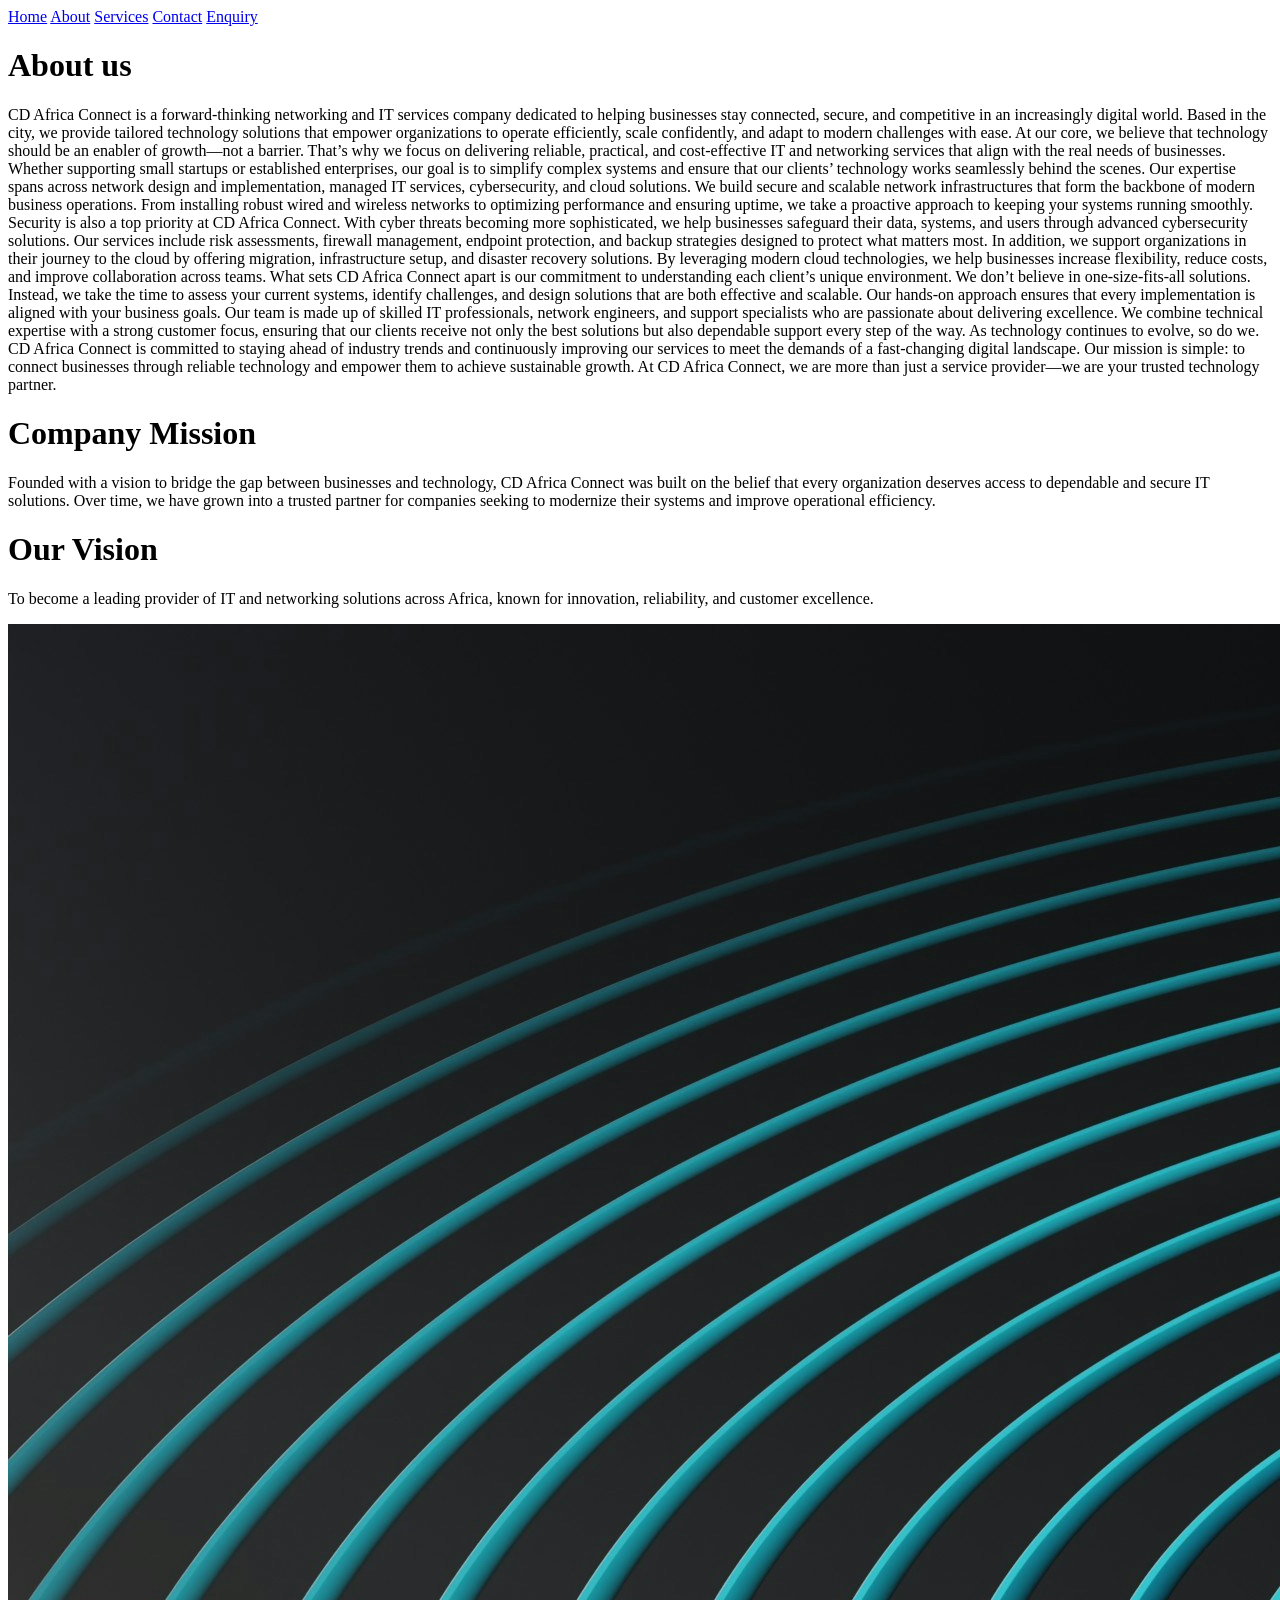
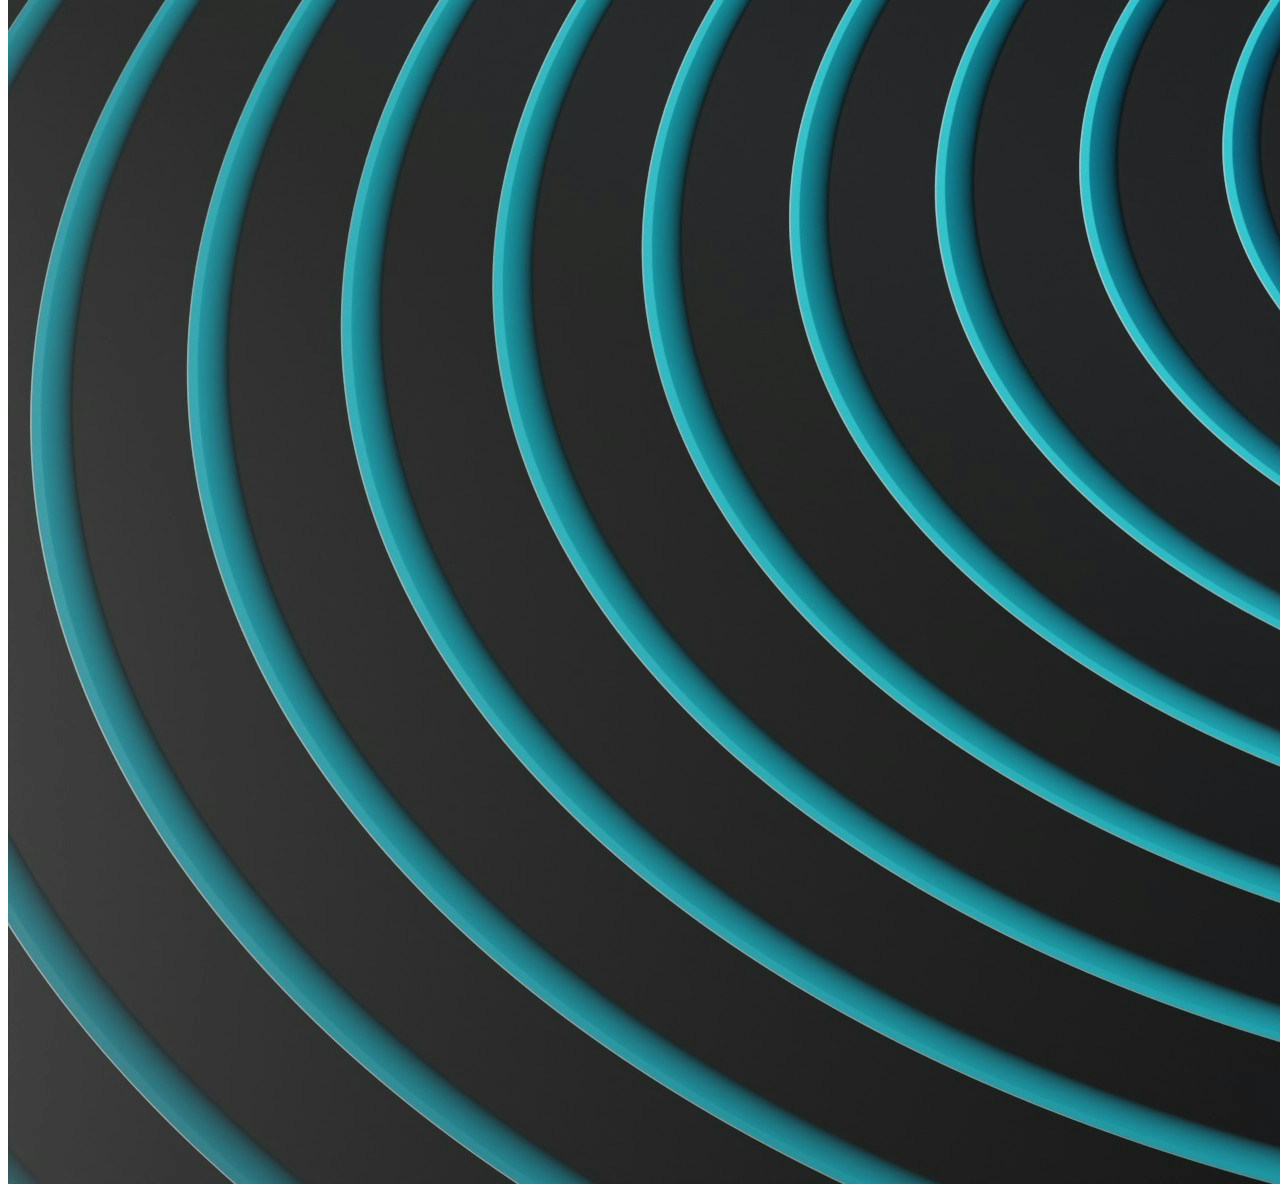
==== about.html @ 7420c032 "Initial commit" ====
<!DOCTYPE html>
<html lang="en">
<head>
    <meta charset="UTF-8">
    <meta name="viewport" content="width=device-width, initial-scale=1.0">
    <title>About | CD AfricaConnect</title>
</head>
<body>
    <a href="index.html">Home</a>
    <a href="about.html">About</a>
    <a href="services.html">Services</a>
    <a href="contact.html">Contact</a>
    <a href="enquiry.html">Enquiry</a>
    <h1>About us</h1 >
         <p>CD Africa Connect is a forward-thinking networking and IT services company dedicated to helping businesses stay connected, secure, and competitive in an increasingly digital world. Based in the city, we provide tailored technology solutions that empower organizations to operate efficiently, scale confidently, and adapt to modern challenges with ease.

At our core, we believe that technology should be an enabler of growth—not a barrier. That’s why we focus on delivering reliable, practical, and cost-effective IT and networking services that align with the real needs of businesses. Whether supporting small startups or established enterprises, our goal is to simplify complex systems and ensure that our clients’ technology works seamlessly behind the scenes.

Our expertise spans across network design and implementation, managed IT services, cybersecurity, and cloud solutions. We build secure and scalable network infrastructures that form the backbone of modern business operations. From installing robust wired and wireless networks to optimizing performance and ensuring uptime, we take a proactive approach to keeping your systems running smoothly.

Security is also a top priority at CD Africa Connect. With cyber threats becoming more sophisticated, we help businesses safeguard their data, systems, and users through advanced cybersecurity solutions. Our services include risk assessments, firewall management, endpoint protection, and backup strategies designed to protect what matters most.

In addition, we support organizations in their journey to the cloud by offering migration, infrastructure setup, and disaster recovery solutions. By leveraging modern cloud technologies, we help businesses increase flexibility, reduce costs, and improve collaboration across teams.

What sets CD Africa Connect apart is our commitment to understanding each client’s unique environment. We don’t believe in one-size-fits-all solutions. Instead, we take the time to assess your current systems, identify challenges, and design solutions that are both effective and scalable. Our hands-on approach ensures that every implementation is aligned with your business goals.

Our team is made up of skilled IT professionals, network engineers, and support specialists who are passionate about delivering excellence. We combine technical expertise with a strong customer focus, ensuring that our clients receive not only the best solutions but also dependable support every step of the way.

As technology continues to evolve, so do we. CD Africa Connect is committed to staying ahead of industry trends and continuously improving our services to meet the demands of a fast-changing digital landscape.

Our mission is simple: to connect businesses through reliable technology and empower them to achieve sustainable growth. At CD Africa Connect, we are more than just a service provider—we are your trusted technology partner.</p>
<h1>Company Mission</h1 >
    <p>Founded with a vision to bridge the gap between businesses and technology, CD Africa Connect was built on the belief that every organization deserves access to dependable and secure IT solutions.
Over time, we have grown into a trusted partner for companies seeking to modernize their systems and improve operational efficiency.</p>
<h1>Our Vision</h1 >
  <p>To become a leading provider of IT and networking solutions across Africa, known for innovation, reliability, and customer excellence.</p>
  
   <img src="images/wifi.jpg">


</body>
</html>
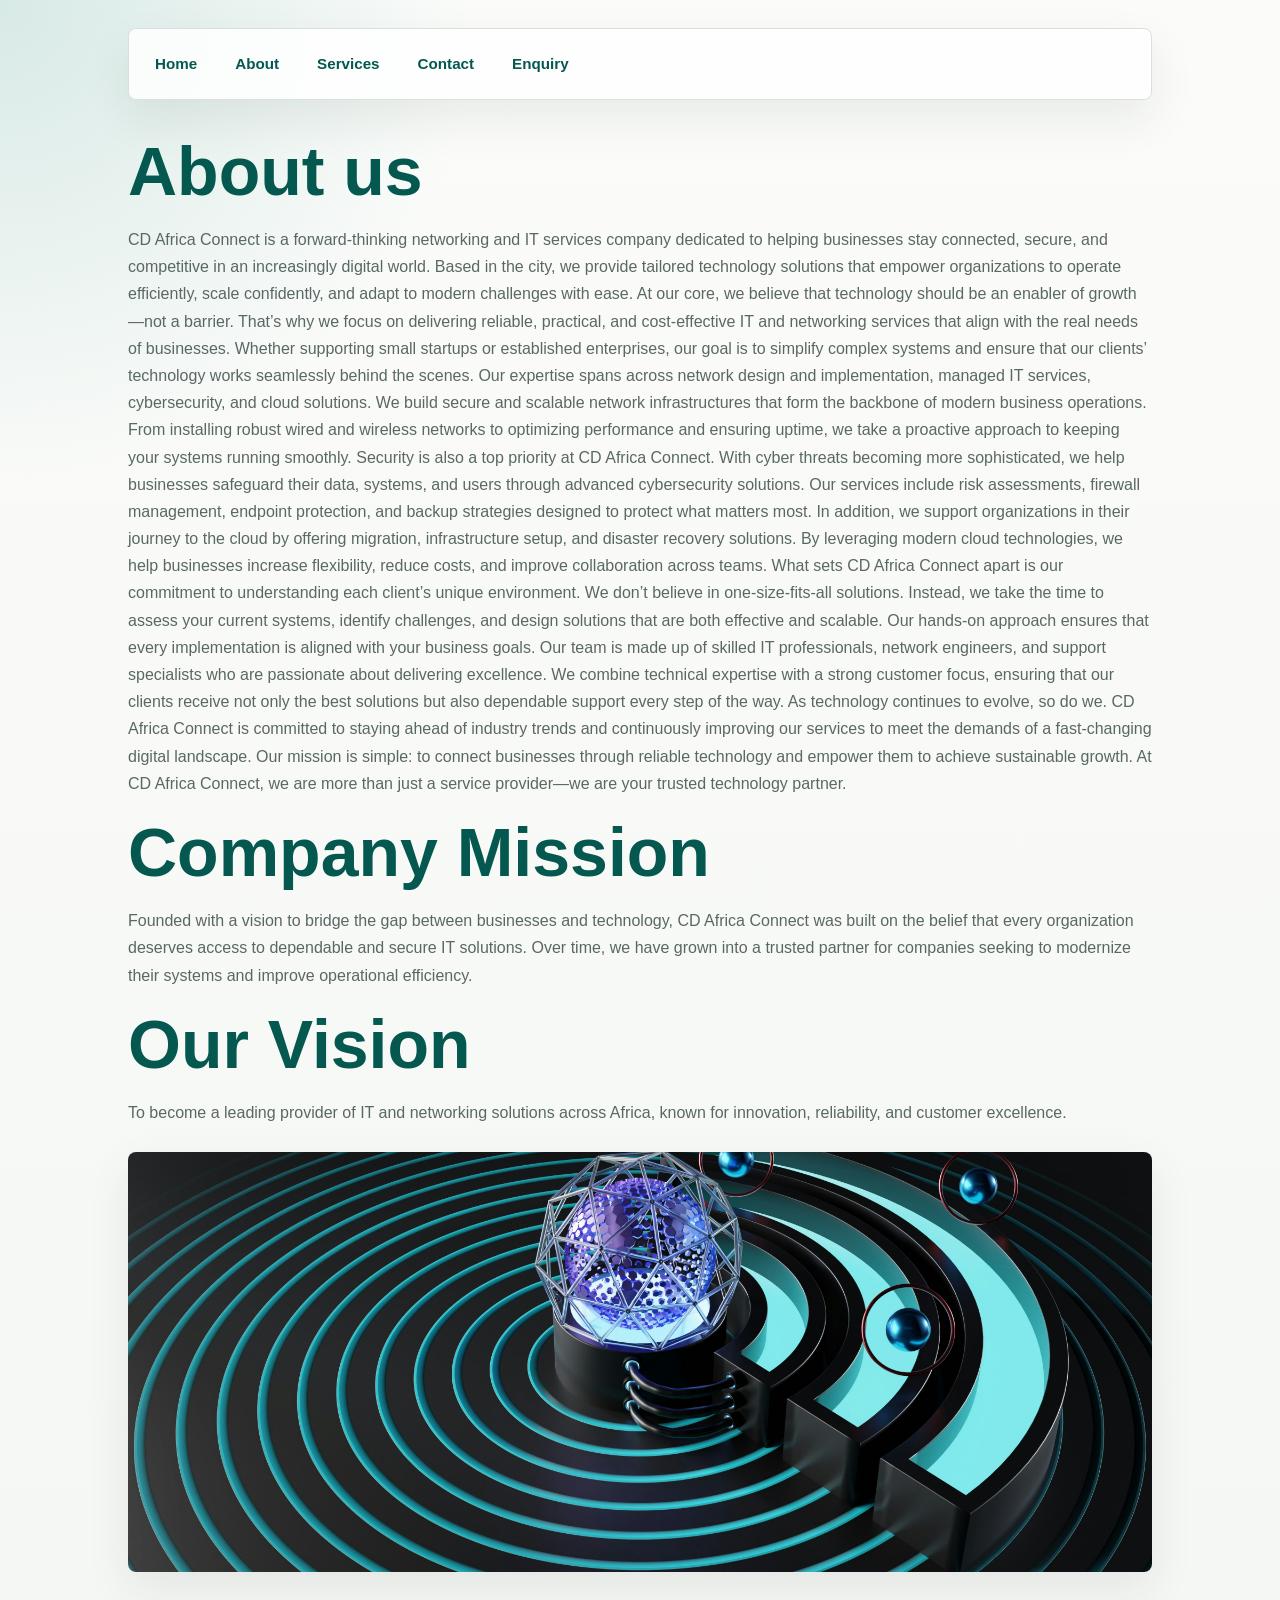
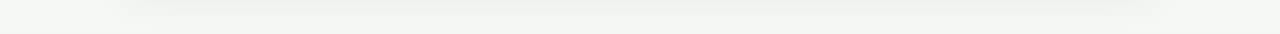
==== commit 7f992c3f: "Refresh site styling" ====
--- a/about.html
+++ b/about.html
@@ -4,13 +4,16 @@
     <meta charset="UTF-8">
     <meta name="viewport" content="width=device-width, initial-scale=1.0">
     <title>About | CD AfricaConnect</title>
+    <link rel="stylesheet" href="css/styles.css">
 </head>
 <body>
-    <a href="index.html">Home</a>
-    <a href="about.html">About</a>
-    <a href="services.html">Services</a>
-    <a href="contact.html">Contact</a>
-    <a href="enquiry.html">Enquiry</a>
+    <nav>
+        <a href="index.html">Home</a>
+        <a href="about.html">About</a>
+        <a href="services.html">Services</a>
+        <a href="contact.html">Contact</a>
+        <a href="enquiry.html">Enquiry</a>
+    </nav>
     <h1>About us</h1 >
          <p>CD Africa Connect is a forward-thinking networking and IT services company dedicated to helping businesses stay connected, secure, and competitive in an increasingly digital world. Based in the city, we provide tailored technology solutions that empower organizations to operate efficiently, scale confidently, and adapt to modern challenges with ease.
 
@@ -35,8 +38,8 @@
 <h1>Our Vision</h1 >
   <p>To become a leading provider of IT and networking solutions across Africa, known for innovation, reliability, and customer excellence.</p>
   
-   <img src="images/wifi.jpg">
+   <img class="page-image" src="images/wifi.jpg" alt="Wireless networking equipment">
 
 
 </body>
-</html>+</html>
--- a/css/styles.css
+++ b/css/styles.css
@@ -0,0 +1,341 @@
+* {
+    box-sizing: border-box;
+}
+
+:root {
+    --page-bg: #f5f7f4;
+    --surface: #ffffff;
+    --surface-soft: #edf5f2;
+    --ink: #17211f;
+    --muted: #5a6864;
+    --brand: #007a6c;
+    --brand-dark: #04584f;
+    --accent: #d96c3b;
+    --line: #d8e2dd;
+    --shadow: 0 18px 45px rgba(23, 33, 31, 0.08);
+}
+
+body {
+    max-width: 1080px;
+    margin: 0 auto;
+    padding: 28px;
+    font-family: "Segoe UI", Roboto, "Helvetica Neue", Arial, sans-serif;
+    line-height: 1.7;
+    color: var(--ink);
+    background:
+        radial-gradient(circle at top left, rgba(0, 122, 108, 0.14), transparent 30rem),
+        linear-gradient(180deg, #fbfcfa 0%, var(--page-bg) 100%);
+}
+
+nav {
+    display: flex;
+    flex-wrap: wrap;
+    gap: 10px;
+    align-items: center;
+    margin-bottom: 32px;
+    padding: 12px;
+    border: 1px solid var(--line);
+    border-radius: 8px;
+    background: rgba(255, 255, 255, 0.86);
+    box-shadow: var(--shadow);
+}
+
+nav a {
+    display: inline-flex;
+    align-items: center;
+    min-height: 42px;
+    padding: 10px 14px;
+    color: var(--brand-dark);
+    border-radius: 6px;
+    font-size: 0.95rem;
+    font-weight: 700;
+    text-decoration: none;
+    transition: background 160ms ease, color 160ms ease, transform 160ms ease;
+}
+
+nav a:hover,
+nav a:focus-visible {
+    color: #ffffff;
+    background: var(--brand);
+    transform: translateY(-1px);
+}
+
+h1,
+h2,
+h3 {
+    line-height: 1.15;
+    color: var(--brand-dark);
+}
+
+h1 {
+    margin: 0 0 16px;
+    font-size: clamp(2.1rem, 6vw, 4.25rem);
+    font-weight: 800;
+}
+
+h2 {
+    margin: 32px 0 14px;
+    font-size: clamp(1.45rem, 3vw, 2.2rem);
+}
+
+h3 {
+    margin: 0 0 10px;
+    font-size: 1.2rem;
+}
+
+p {
+    margin: 0 0 16px;
+    color: var(--muted);
+}
+
+a {
+    color: var(--brand);
+}
+
+main,
+section {
+    min-width: 0;
+}
+
+.page-image {
+    display: block;
+    width: 100%;
+    max-width: 100%;
+    height: clamp(220px, 45vw, 430px);
+    margin: 26px 0 34px;
+    border-radius: 8px;
+    object-fit: cover;
+    box-shadow: var(--shadow);
+}
+
+.contact-image {
+    max-width: 760px;
+    height: clamp(220px, 48vw, 360px);
+}
+
+.intro-section {
+    margin-bottom: 34px;
+}
+
+.intro-section p {
+    max-width: 78ch;
+    font-size: 1.08rem;
+}
+
+.content-grid {
+    display: grid;
+    grid-template-columns: repeat(2, minmax(0, 1fr));
+    gap: 18px;
+    margin: 20px 0 34px;
+}
+
+.content-grid article {
+    padding: 22px;
+    border: 1px solid var(--line);
+    border-radius: 8px;
+    background: var(--surface);
+    box-shadow: 0 10px 30px rgba(23, 33, 31, 0.06);
+}
+
+.content-grid article:hover {
+    border-color: rgba(0, 122, 108, 0.38);
+}
+
+.content-grid h3 {
+    color: var(--ink);
+}
+
+.feature-list {
+    display: grid;
+    gap: 12px;
+    padding-left: 0;
+    list-style: none;
+}
+
+.feature-list li {
+    position: relative;
+    padding: 14px 16px 14px 42px;
+    border: 1px solid var(--line);
+    border-radius: 8px;
+    color: var(--muted);
+    background: var(--surface);
+}
+
+.feature-list li::before {
+    position: absolute;
+    top: 16px;
+    left: 16px;
+    width: 12px;
+    height: 12px;
+    border-radius: 50%;
+    background: var(--accent);
+    content: "";
+}
+
+.highlight-section {
+    margin-top: 34px;
+    padding: 26px;
+    border: 1px solid rgba(0, 122, 108, 0.2);
+    border-left: 6px solid var(--accent);
+    border-radius: 8px;
+    background: var(--surface-soft);
+}
+
+.button-link {
+    display: inline-flex;
+    align-items: center;
+    min-height: 44px;
+    margin-top: 8px;
+    padding: 10px 18px;
+    color: #ffffff;
+    background: var(--brand);
+    border-radius: 6px;
+    font-weight: 800;
+    text-decoration: none;
+    box-shadow: 0 12px 24px rgba(0, 122, 108, 0.24);
+}
+
+.button-link:hover,
+.button-link:focus-visible {
+    background: var(--brand-dark);
+}
+
+.quote-form {
+    max-width: 780px;
+    padding: 24px;
+    border: 1px solid var(--line);
+    border-radius: 8px;
+    background: var(--surface);
+    box-shadow: var(--shadow);
+}
+
+.quote-form h2 {
+    margin-top: 0;
+    padding-top: 8px;
+}
+
+.quote-form label {
+    display: block;
+    margin: 16px 0 7px;
+    color: var(--ink);
+    font-weight: 800;
+}
+
+.quote-form input,
+.quote-form textarea {
+    width: 100%;
+    padding: 12px 14px;
+    border: 1px solid #bfd0ca;
+    border-radius: 6px;
+    color: var(--ink);
+    font: inherit;
+    background: #fbfdfa;
+}
+
+.quote-form input:focus,
+.quote-form textarea:focus {
+    border-color: var(--brand);
+    outline: 3px solid rgba(0, 122, 108, 0.16);
+}
+
+.quote-form textarea {
+    resize: vertical;
+}
+
+/* Desktop: 1024px and wider */
+@media (min-width: 1024px) {
+    body {
+        max-width: 1080px;
+        padding: 28px;
+    }
+
+    .page-image {
+        max-width: 100%;
+        height: 420px;
+    }
+
+    .quote-form {
+        max-width: 780px;
+    }
+}
+
+/* Tablet: 601px to 1023px */
+@media (max-width: 1023px) {
+    body {
+        max-width: 760px;
+        padding: 18px;
+    }
+
+    nav {
+        gap: 10px 16px;
+    }
+
+    nav a {
+        margin-right: 0;
+    }
+
+    .page-image {
+        height: clamp(220px, 42vw, 340px);
+    }
+
+    .content-grid {
+        gap: 14px;
+    }
+}
+
+/* Mobile: 421px to 600px */
+@media (max-width: 600px) {
+    body {
+        padding: 14px;
+    }
+
+    h1 {
+        font-size: 2.2rem;
+    }
+
+    h2 {
+        font-size: 1.45rem;
+    }
+
+    nav a {
+        margin-bottom: 8px;
+    }
+
+    .page-image {
+        height: 220px;
+        margin: 18px 0;
+    }
+
+    .content-grid {
+        grid-template-columns: 1fr;
+    }
+
+    .content-grid article,
+    .highlight-section,
+    .quote-form {
+        padding: 18px;
+    }
+}
+
+/* Small mobile: 420px and narrower */
+@media (max-width: 420px) {
+    body {
+        padding: 12px;
+    }
+
+    nav {
+        gap: 6px;
+    }
+
+    nav a {
+        width: 100%;
+    }
+
+    .page-image {
+        height: 190px;
+    }
+
+    .intro-section p {
+        font-size: 1rem;
+    }
+}
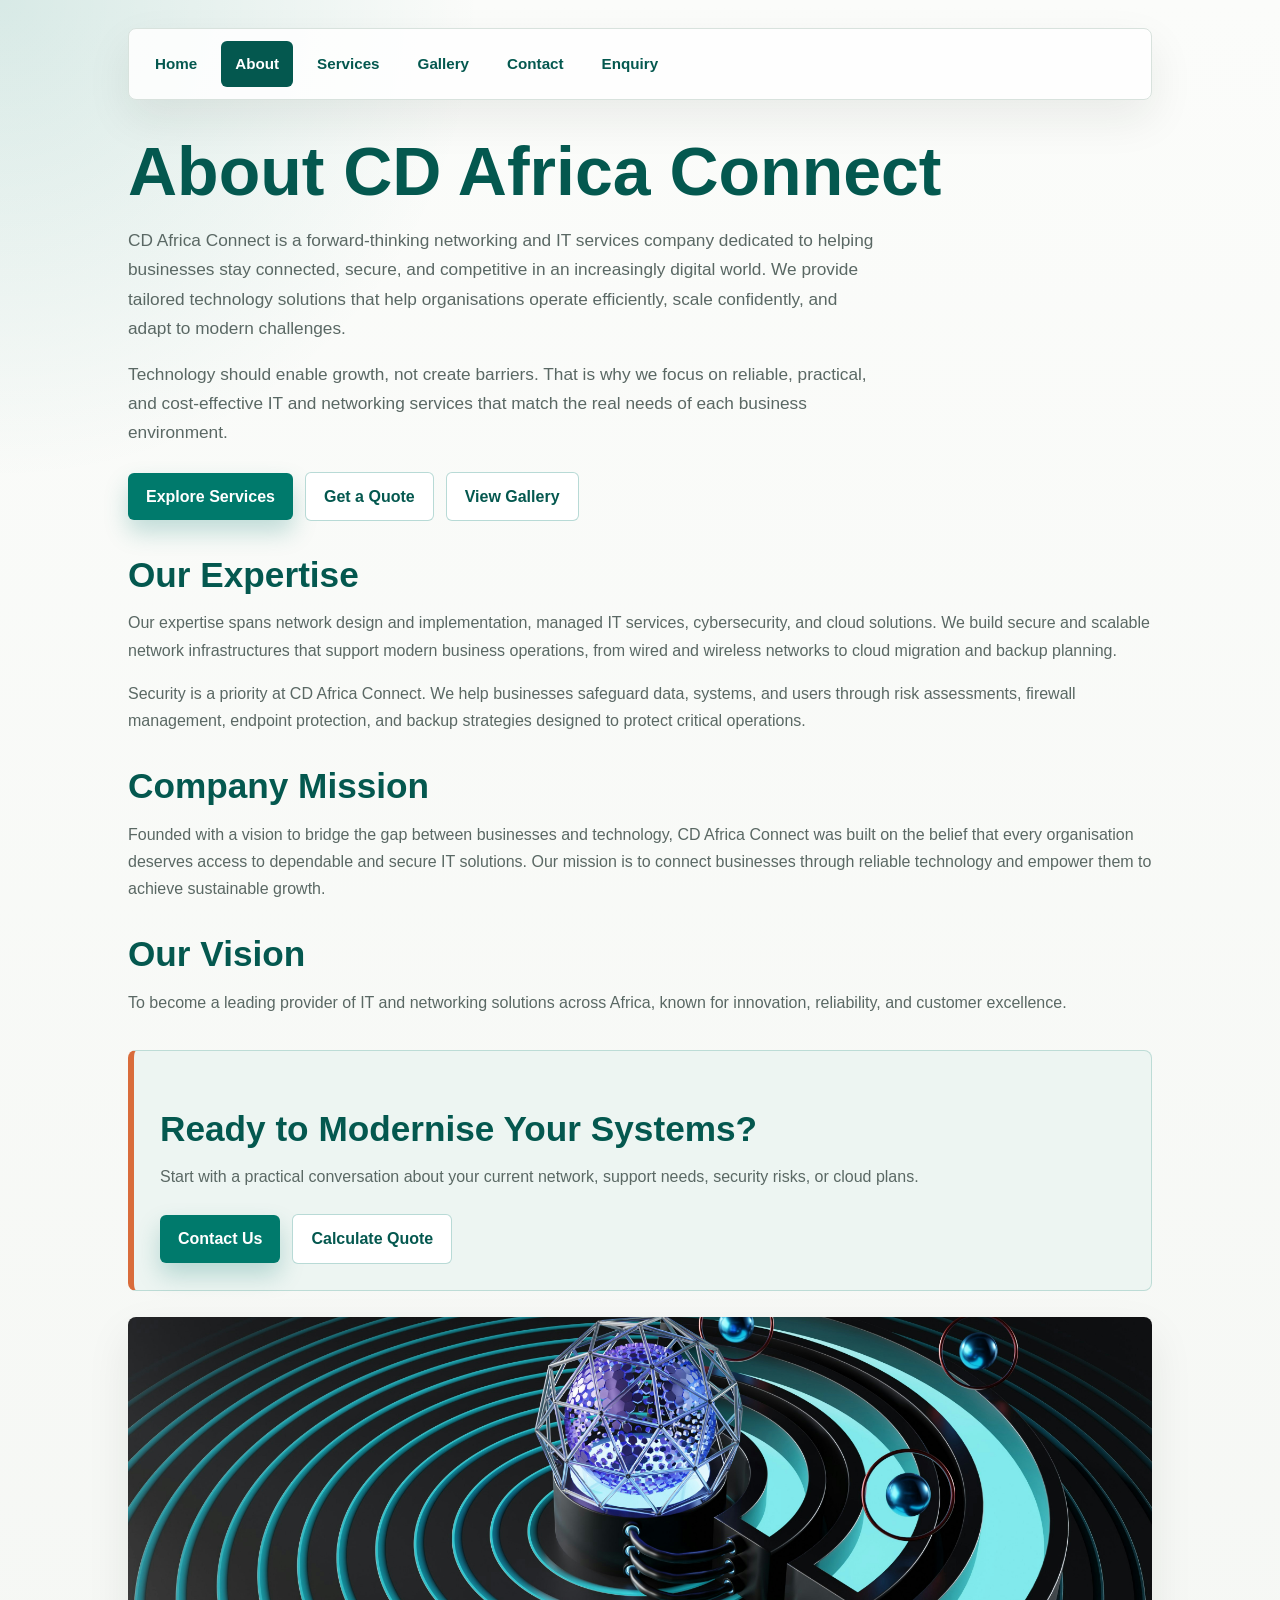
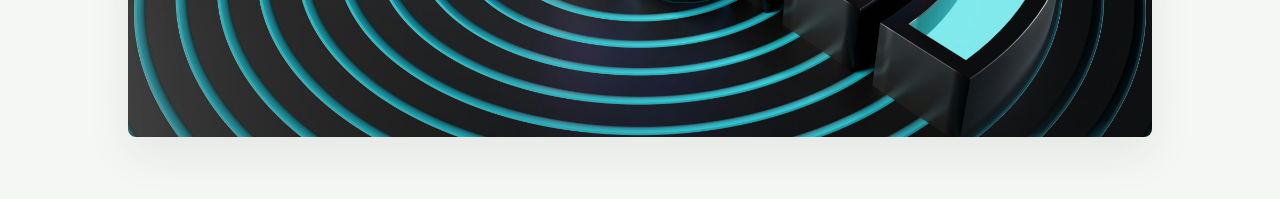
==== commit 04b5c95f: "Enhance CD Africa Connect website Add SEO metadata, robots.txt, sitemap.xml, and structured business" ====
--- a/about.html
+++ b/about.html
@@ -3,43 +3,86 @@
 <head>
     <meta charset="UTF-8">
     <meta name="viewport" content="width=device-width, initial-scale=1.0">
-    <title>About | CD AfricaConnect</title>
+    <title>About CD Africa Connect | Mission, Vision &amp; IT Expertise</title>
+    <meta name="description" content="Learn about CD Africa Connect, a networking and IT services company helping businesses build secure, scalable, and reliable technology systems.">
+    <meta name="author" content="CD Africa Connect">
+    <meta name="robots" content="index, follow">
+    <link rel="canonical" href="https://www.cdafrica.tech/about.html">
+    <meta property="og:site_name" content="CD Africa Connect">
+    <meta property="og:type" content="website">
+    <meta property="og:title" content="About CD Africa Connect | Mission, Vision &amp; IT Expertise">
+    <meta property="og:description" content="Learn about CD Africa Connect and its mission to help businesses stay connected, secure, and ready for growth.">
+    <meta property="og:url" content="https://www.cdafrica.tech/about.html">
+    <meta property="og:image" content="https://www.cdafrica.tech/images/wifi.jpg">
+    <meta name="twitter:card" content="summary_large_image">
+    <meta name="twitter:title" content="About CD Africa Connect | Mission, Vision &amp; IT Expertise">
+    <meta name="twitter:description" content="Learn about CD Africa Connect and its mission to help businesses stay connected, secure, and ready for growth.">
+    <meta name="twitter:image" content="https://www.cdafrica.tech/images/wifi.jpg">
+    <meta name="theme-color" content="#007a6c">
     <link rel="stylesheet" href="css/styles.css">
 </head>
 <body>
-    <nav>
+    <nav aria-label="Primary navigation">
         <a href="index.html">Home</a>
-        <a href="about.html">About</a>
+        <a href="about.html" aria-current="page">About</a>
         <a href="services.html">Services</a>
+        <a href="gallery.html">Gallery</a>
         <a href="contact.html">Contact</a>
         <a href="enquiry.html">Enquiry</a>
     </nav>
-    <h1>About us</h1 >
-         <p>CD Africa Connect is a forward-thinking networking and IT services company dedicated to helping businesses stay connected, secure, and competitive in an increasingly digital world. Based in the city, we provide tailored technology solutions that empower organizations to operate efficiently, scale confidently, and adapt to modern challenges with ease.
 
-At our core, we believe that technology should be an enabler of growth—not a barrier. That’s why we focus on delivering reliable, practical, and cost-effective IT and networking services that align with the real needs of businesses. Whether supporting small startups or established enterprises, our goal is to simplify complex systems and ensure that our clients’ technology works seamlessly behind the scenes.
+    <main>
+        <section class="intro-section">
+            <h1>About CD Africa Connect</h1>
+            <p>
+                CD Africa Connect is a forward-thinking networking and IT services company dedicated to helping businesses stay connected, secure, and competitive in an increasingly digital world. We provide tailored technology solutions that help organisations operate efficiently, scale confidently, and adapt to modern challenges.
+            </p>
+            <p>
+                Technology should enable growth, not create barriers. That is why we focus on reliable, practical, and cost-effective IT and networking services that match the real needs of each business environment.
+            </p>
+            <div class="button-row" aria-label="About page actions">
+                <a class="button-link" href="services.html">Explore Services</a>
+                <a class="button-link secondary" href="enquiry.html">Get a Quote</a>
+                <a class="button-link secondary" href="gallery.html">View Gallery</a>
+            </div>
+        </section>
 
-Our expertise spans across network design and implementation, managed IT services, cybersecurity, and cloud solutions. We build secure and scalable network infrastructures that form the backbone of modern business operations. From installing robust wired and wireless networks to optimizing performance and ensuring uptime, we take a proactive approach to keeping your systems running smoothly.
+        <section>
+            <h2>Our Expertise</h2>
+            <p>
+                Our expertise spans network design and implementation, managed IT services, cybersecurity, and cloud solutions. We build secure and scalable network infrastructures that support modern business operations, from wired and wireless networks to cloud migration and backup planning.
+            </p>
+            <p>
+                Security is a priority at CD Africa Connect. We help businesses safeguard data, systems, and users through risk assessments, firewall management, endpoint protection, and backup strategies designed to protect critical operations.
+            </p>
+        </section>
 
-Security is also a top priority at CD Africa Connect. With cyber threats becoming more sophisticated, we help businesses safeguard their data, systems, and users through advanced cybersecurity solutions. Our services include risk assessments, firewall management, endpoint protection, and backup strategies designed to protect what matters most.
+        <section>
+            <h2>Company Mission</h2>
+            <p>
+                Founded with a vision to bridge the gap between businesses and technology, CD Africa Connect was built on the belief that every organisation deserves access to dependable and secure IT solutions. Our mission is to connect businesses through reliable technology and empower them to achieve sustainable growth.
+            </p>
+        </section>
 
-In addition, we support organizations in their journey to the cloud by offering migration, infrastructure setup, and disaster recovery solutions. By leveraging modern cloud technologies, we help businesses increase flexibility, reduce costs, and improve collaboration across teams.
+        <section>
+            <h2>Our Vision</h2>
+            <p>
+                To become a leading provider of IT and networking solutions across Africa, known for innovation, reliability, and customer excellence.
+            </p>
+        </section>
 
-What sets CD Africa Connect apart is our commitment to understanding each client’s unique environment. We don’t believe in one-size-fits-all solutions. Instead, we take the time to assess your current systems, identify challenges, and design solutions that are both effective and scalable. Our hands-on approach ensures that every implementation is aligned with your business goals.
+        <section class="highlight-section">
+            <h2>Ready to Modernise Your Systems?</h2>
+            <p>
+                Start with a practical conversation about your current network, support needs, security risks, or cloud plans.
+            </p>
+            <div class="button-row" aria-label="About call to action">
+                <a class="button-link" href="contact.html">Contact Us</a>
+                <a class="button-link secondary" href="enquiry.html">Calculate Quote</a>
+            </div>
+        </section>
 
-Our team is made up of skilled IT professionals, network engineers, and support specialists who are passionate about delivering excellence. We combine technical expertise with a strong customer focus, ensuring that our clients receive not only the best solutions but also dependable support every step of the way.
-
-As technology continues to evolve, so do we. CD Africa Connect is committed to staying ahead of industry trends and continuously improving our services to meet the demands of a fast-changing digital landscape.
-
-Our mission is simple: to connect businesses through reliable technology and empower them to achieve sustainable growth. At CD Africa Connect, we are more than just a service provider—we are your trusted technology partner.</p>
-<h1>Company Mission</h1 >
-    <p>Founded with a vision to bridge the gap between businesses and technology, CD Africa Connect was built on the belief that every organization deserves access to dependable and secure IT solutions.
-Over time, we have grown into a trusted partner for companies seeking to modernize their systems and improve operational efficiency.</p>
-<h1>Our Vision</h1 >
-  <p>To become a leading provider of IT and networking solutions across Africa, known for innovation, reliability, and customer excellence.</p>
-  
-   <img class="page-image" src="images/wifi.jpg" alt="Wireless networking equipment">
-
-
+        <img class="page-image" src="images/wifi.jpg" alt="Wireless networking equipment">
+    </main>
 </body>
 </html>
--- a/css/styles.css
+++ b/css/styles.css
@@ -2,6 +2,7 @@
     box-sizing: border-box;
 }
 
+/* Modern color palette used across every page. */
 :root {
     --page-bg: #f5f7f4;
     --surface: #ffffff;
@@ -13,8 +14,10 @@
     --accent: #d96c3b;
     --line: #d8e2dd;
     --shadow: 0 18px 45px rgba(23, 33, 31, 0.08);
-}
-
+    --overlay: rgba(8, 18, 16, 0.86);
+}
+
+/* Site-wide font, spacing, text color, and soft page background. */
 body {
     max-width: 1080px;
     margin: 0 auto;
@@ -27,6 +30,7 @@
         linear-gradient(180deg, #fbfcfa 0%, var(--page-bg) 100%);
 }
 
+/* Updated navigation bar with modern spacing, colors, and hover states. */
 nav {
     display: flex;
     flex-wrap: wrap;
@@ -60,6 +64,12 @@
     transform: translateY(-1px);
 }
 
+nav a[aria-current="page"] {
+    color: #ffffff;
+    background: var(--brand-dark);
+}
+
+/* Stronger heading style for a more modern web page appearance. */
 h1,
 h2,
 h3 {
@@ -92,11 +102,13 @@
     color: var(--brand);
 }
 
+/* Prevents narrow layouts from overflowing on smaller screens. */
 main,
 section {
     min-width: 0;
 }
 
+/* Shared image style for rounded, full-width page visuals. */
 .page-image {
     display: block;
     width: 100%;
@@ -113,6 +125,7 @@
     height: clamp(220px, 48vw, 360px);
 }
 
+/* Homepage introduction spacing and readable paragraph width. */
 .intro-section {
     margin-bottom: 34px;
 }
@@ -122,6 +135,7 @@
     font-size: 1.08rem;
 }
 
+/* Modern card grid for service and content blocks. */
 .content-grid {
     display: grid;
     grid-template-columns: repeat(2, minmax(0, 1fr));
@@ -145,6 +159,13 @@
     color: var(--ink);
 }
 
+.content-grid h2 {
+    margin: 0 0 10px;
+    color: var(--ink);
+    font-size: 1.2rem;
+}
+
+/* Styled feature list with custom accent markers. */
 .feature-list {
     display: grid;
     gap: 12px;
@@ -172,6 +193,7 @@
     content: "";
 }
 
+/* Highlight area and button styling for the main call to action. */
 .highlight-section {
     margin-top: 34px;
     padding: 26px;
@@ -184,12 +206,16 @@
 .button-link {
     display: inline-flex;
     align-items: center;
+    justify-content: center;
     min-height: 44px;
     margin-top: 8px;
     padding: 10px 18px;
+    border: 0;
     color: #ffffff;
     background: var(--brand);
     border-radius: 6px;
+    cursor: pointer;
+    font: inherit;
     font-weight: 800;
     text-decoration: none;
     box-shadow: 0 12px 24px rgba(0, 122, 108, 0.24);
@@ -200,7 +226,31 @@
     background: var(--brand-dark);
 }
 
-.quote-form {
+.button-link.secondary {
+    color: var(--brand-dark);
+    background: #ffffff;
+    border: 1px solid rgba(0, 122, 108, 0.28);
+    box-shadow: none;
+}
+
+.button-link.secondary:hover,
+.button-link.secondary:focus-visible {
+    color: #ffffff;
+    background: var(--brand-dark);
+}
+
+.button-row,
+.form-actions {
+    display: flex;
+    flex-wrap: wrap;
+    gap: 12px;
+    align-items: center;
+    margin-top: 12px;
+}
+
+/* Enquiry form refresh with cleaner fields and focus styling. */
+.quote-form,
+.quote-calculator {
     max-width: 780px;
     padding: 24px;
     border: 1px solid var(--line);
@@ -209,12 +259,56 @@
     box-shadow: var(--shadow);
 }
 
-.quote-form h2 {
+.quote-calculator {
+    margin-bottom: 26px;
+}
+
+.quote-form h2,
+.quote-calculator h2 {
     margin-top: 0;
     padding-top: 8px;
 }
 
-.quote-form label {
+.calculator-heading {
+    display: grid;
+    grid-template-columns: minmax(0, 1fr) auto;
+    gap: 18px;
+    align-items: start;
+}
+
+.quote-total {
+    min-width: 180px;
+    padding: 16px;
+    border-radius: 8px;
+    color: var(--brand-dark);
+    background: var(--surface-soft);
+    text-align: right;
+}
+
+.quote-total span {
+    display: block;
+    color: var(--muted);
+    font-size: 0.86rem;
+    font-weight: 800;
+    text-transform: uppercase;
+}
+
+.quote-total strong {
+    display: block;
+    margin-top: 4px;
+    font-size: 1.7rem;
+    line-height: 1.1;
+}
+
+.calculator-grid {
+    display: grid;
+    grid-template-columns: repeat(2, minmax(0, 1fr));
+    gap: 16px;
+    margin: 18px 0 12px;
+}
+
+.quote-form label,
+.quote-calculator label {
     display: block;
     margin: 16px 0 7px;
     color: var(--ink);
@@ -222,7 +316,9 @@
 }
 
 .quote-form input,
-.quote-form textarea {
+.quote-form textarea,
+.quote-calculator input,
+.quote-calculator select {
     width: 100%;
     padding: 12px 14px;
     border: 1px solid #bfd0ca;
@@ -233,13 +329,212 @@
 }
 
 .quote-form input:focus,
-.quote-form textarea:focus {
+.quote-form textarea:focus,
+.quote-calculator input:focus,
+.quote-calculator select:focus {
     border-color: var(--brand);
     outline: 3px solid rgba(0, 122, 108, 0.16);
 }
 
 .quote-form textarea {
     resize: vertical;
+}
+
+.calculator-button {
+    margin-top: 14px;
+}
+
+.quote-breakdown {
+    margin: 16px 0 8px;
+    color: var(--ink);
+    font-weight: 700;
+}
+
+.quote-note {
+    margin-bottom: 0;
+    font-size: 0.95rem;
+}
+
+/* Contact map and gallery lightbox features. */
+.map-section {
+    display: grid;
+    grid-template-columns: minmax(0, 0.82fr) minmax(0, 1.18fr);
+    gap: 22px;
+    align-items: stretch;
+    margin: 34px 0;
+    padding: 24px;
+    border: 1px solid var(--line);
+    border-radius: 8px;
+    background: var(--surface);
+    box-shadow: var(--shadow);
+}
+
+.map-copy h2 {
+    margin-top: 0;
+}
+
+.map-frame {
+    min-height: 340px;
+    overflow: hidden;
+    border: 1px solid var(--line);
+    border-radius: 8px;
+    background: var(--surface-soft);
+}
+
+.map-frame iframe {
+    display: block;
+    width: 100%;
+    height: 100%;
+    min-height: 340px;
+    border: 0;
+}
+
+.gallery-grid {
+    display: grid;
+    grid-template-columns: repeat(3, minmax(0, 1fr));
+    gap: 18px;
+    margin: 22px 0 34px;
+}
+
+.gallery-item {
+    margin: 0;
+    overflow: hidden;
+    border: 1px solid var(--line);
+    border-radius: 8px;
+    background: var(--surface);
+    box-shadow: 0 10px 30px rgba(23, 33, 31, 0.06);
+}
+
+.gallery-item button {
+    display: block;
+    width: 100%;
+    padding: 0;
+    border: 0;
+    cursor: pointer;
+    background: transparent;
+}
+
+.gallery-item button:focus-visible {
+    outline: 3px solid rgba(0, 122, 108, 0.3);
+    outline-offset: -3px;
+}
+
+.gallery-item img {
+    display: block;
+    width: 100%;
+    aspect-ratio: 4 / 3;
+    object-fit: cover;
+    transition: transform 180ms ease;
+}
+
+.gallery-item button:hover img,
+.gallery-item button:focus-visible img {
+    transform: scale(1.035);
+}
+
+.gallery-item figcaption {
+    padding: 12px 14px 14px;
+    color: var(--ink);
+    font-weight: 800;
+}
+
+.lightbox-open {
+    overflow: hidden;
+}
+
+.lightbox {
+    position: fixed;
+    inset: 0;
+    z-index: 50;
+    display: grid;
+    place-items: center;
+    padding: 24px;
+    background: var(--overlay);
+}
+
+.lightbox[hidden] {
+    display: none;
+}
+
+.lightbox-panel {
+    position: relative;
+    width: min(960px, 100%);
+    max-height: 92vh;
+    padding: 18px;
+    border-radius: 8px;
+    background: var(--surface);
+    box-shadow: 0 24px 80px rgba(0, 0, 0, 0.32);
+}
+
+.lightbox-panel img {
+    display: block;
+    width: 100%;
+    max-height: 68vh;
+    border-radius: 8px;
+    object-fit: contain;
+    background: #0d1513;
+}
+
+.lightbox-caption {
+    padding: 16px 6px 0;
+}
+
+.lightbox-caption h2 {
+    margin: 0 0 8px;
+    font-size: 1.45rem;
+}
+
+.lightbox-caption p {
+    margin-bottom: 0;
+}
+
+.lightbox-close,
+.lightbox-nav {
+    position: absolute;
+    display: inline-flex;
+    align-items: center;
+    justify-content: center;
+    border: 0;
+    color: #ffffff;
+    background: var(--brand-dark);
+    cursor: pointer;
+    font: inherit;
+    font-weight: 900;
+}
+
+.lightbox-close {
+    top: 10px;
+    right: 10px;
+    width: 44px;
+    height: 44px;
+    border-radius: 50%;
+    font-size: 1.6rem;
+    line-height: 1;
+}
+
+.lightbox-nav {
+    top: 42%;
+    width: 46px;
+    height: 58px;
+    border-radius: 6px;
+    font-size: 2.4rem;
+    transform: translateY(-50%);
+}
+
+.lightbox-prev {
+    left: 10px;
+}
+
+.lightbox-next {
+    right: 10px;
+}
+
+.lightbox-close:hover,
+.lightbox-close:focus-visible,
+.lightbox-nav:hover,
+.lightbox-nav:focus-visible {
+    background: var(--brand);
+    outline: 3px solid rgba(255, 255, 255, 0.38);
 }
 
 /* Desktop: 1024px and wider */
@@ -254,7 +549,8 @@
         height: 420px;
     }
 
-    .quote-form {
+    .quote-form,
+    .quote-calculator {
         max-width: 780px;
     }
 }
@@ -281,6 +577,22 @@
     .content-grid {
         gap: 14px;
     }
+
+    .calculator-heading {
+        grid-template-columns: 1fr;
+    }
+
+    .quote-total {
+        text-align: left;
+    }
+
+    .map-section {
+        grid-template-columns: 1fr;
+    }
+
+    .gallery-grid {
+        grid-template-columns: repeat(2, minmax(0, 1fr));
+    }
 }
 
 /* Mobile: 421px to 600px */
@@ -312,8 +624,44 @@
 
     .content-grid article,
     .highlight-section,
-    .quote-form {
+    .quote-form,
+    .quote-calculator {
         padding: 18px;
+    }
+
+    .calculator-grid {
+        grid-template-columns: 1fr;
+    }
+
+    .button-link {
+        width: 100%;
+    }
+
+    .map-section {
+        padding: 18px;
+    }
+
+    .gallery-grid {
+        grid-template-columns: 1fr;
+    }
+
+    .lightbox {
+        padding: 12px;
+    }
+
+    .lightbox-panel {
+        padding: 12px;
+    }
+
+    .lightbox-panel img {
+        max-height: 58vh;
+    }
+
+    .lightbox-nav {
+        top: 38%;
+        width: 40px;
+        height: 48px;
+        font-size: 2rem;
     }
 }
 
